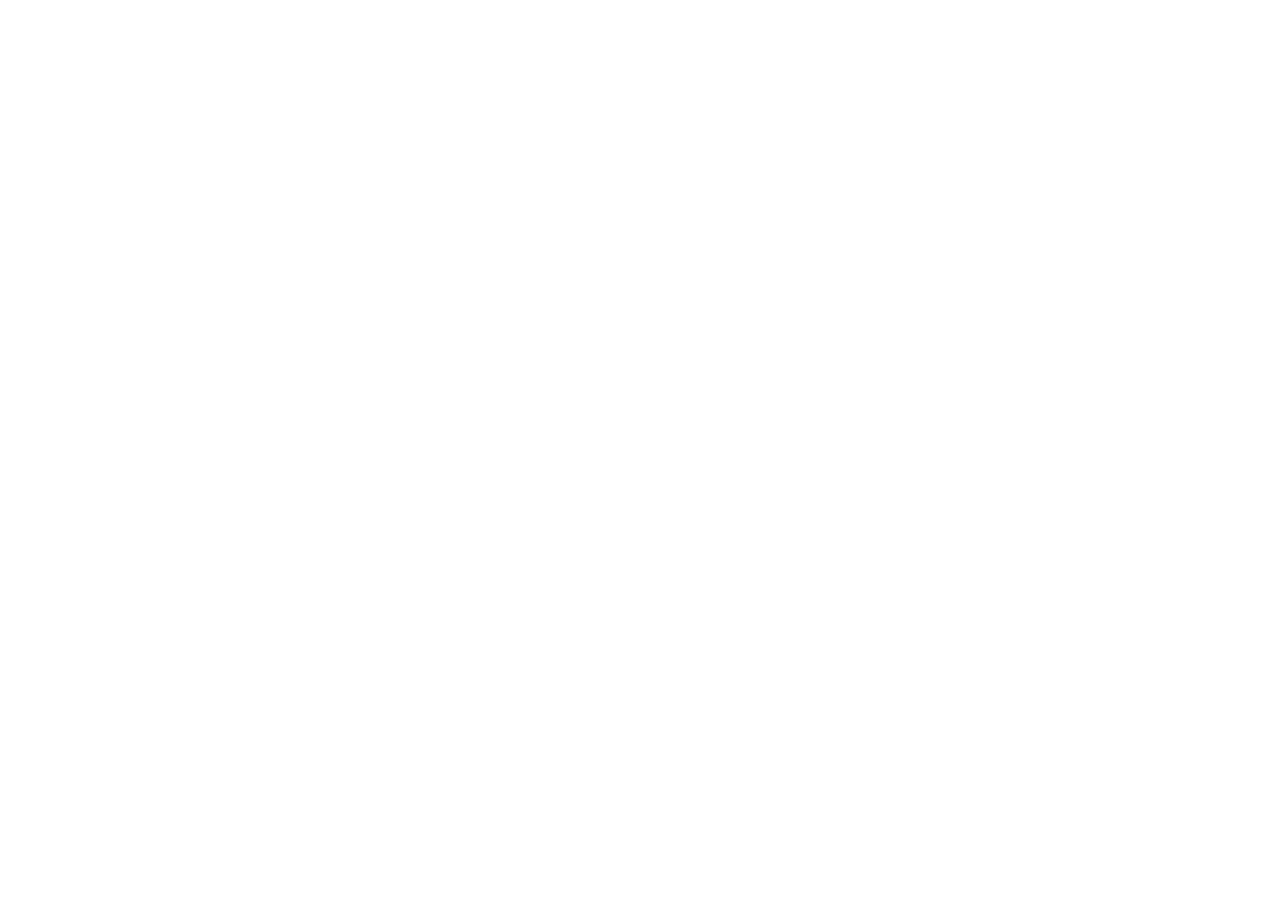
==== contact.html @ 087f8df9 "Modified html files and starting add CSS properties" ====
<!DOCTYPE <!DOCTYPE html>
<html>
<head>
    <meta charset="utf-8" />
    <meta http-equiv="X-UA-Compatible" content="IE=edge">
    <title>Page Title</title>
    <meta name="viewport" content="width=device-width, initial-scale=1">
    <link rel="stylesheet" type="text/css" media="screen" href="assets/css/style.css" />
    <script src="main.js"></script>
</head>
<body>
    
</body>
</html>
---- assets/css/style.css ----
header {
    background-color:#ffffff;
    border:#cccccc;
    font-family:font-family: 'Georgia', Times, Times New Roman, serif;
}
p    {
    color:#777777;
}
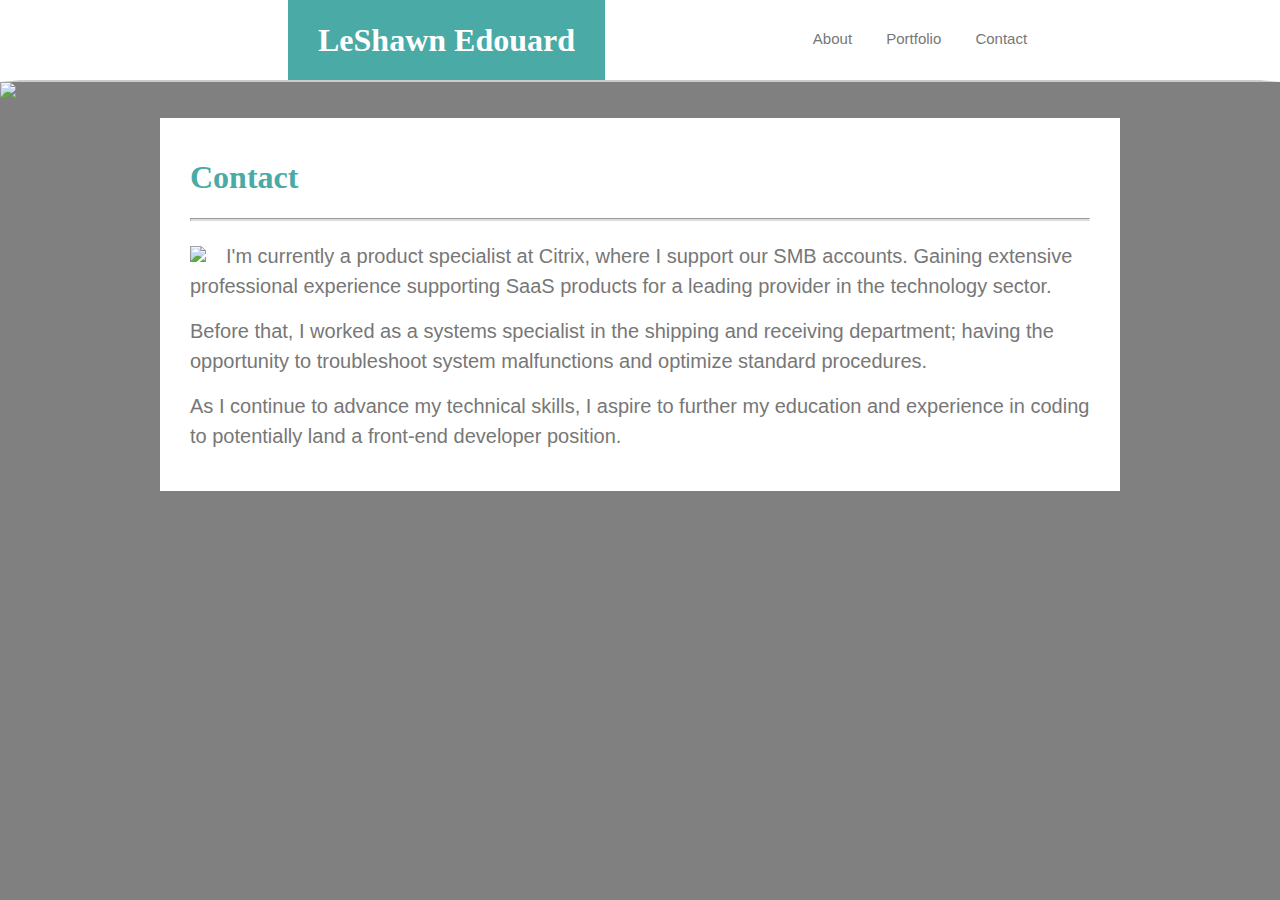
==== commit 9f4fced4: "Copied blueprint html to Portfolio and Contact page" ====
--- a/contact.html
+++ b/contact.html
@@ -3,12 +3,38 @@
 <head>
     <meta charset="utf-8" />
     <meta http-equiv="X-UA-Compatible" content="IE=edge">
-    <title>Page Title</title>
+    <title>Contact</title>
     <meta name="viewport" content="width=device-width, initial-scale=1">
     <link rel="stylesheet" type="text/css" media="screen" href="assets/css/style.css" />
+    <link rel="stylesheet" href="zindex.css">
     <script src="main.js"></script>
 </head>
 <body>
+
+    <div id="header">
     
+        <div id="name"><strong>LeShawn Edouard</strong></div>
+        
+        <div id="header-right">
+            <a href="index.html" target="_self" class="About">About</a>
+            <a href="portfolio.html" target="_blank" class="Portfolio">Portfolio</a>
+            <a href="contact.html" target="_blank" class="Contact">Contact</a>    
+        </div>
+    </div>
+
+    <img src="https://www.toptal.com/designers/subtlepatterns/tiny-squares-pattern/">
+
+    <div id="middle">
+        <h1>Contact</h1>
+
+        <hr>
+
+        <img src="https://media.licdn.com/dms/image/C5603AQFyxFHCx1GUyw/profile-displayphoto-shrink_200_200/0?e=1554940800&v=beta&t=RhmMfVXSX6F5E5WJxNRILof1QL9oDq3vGXuPM7QDJfo" class="image">
+
+        <p>I'm currently a product specialist at Citrix, where I support our SMB accounts. Gaining extensive professional experience supporting SaaS products for a leading provider in the technology sector.</p> 
+        <p>Before that, I worked as a systems specialist in the shipping and receiving department; having the opportunity to troubleshoot system malfunctions and optimize standard procedures.</p> 
+        <p>As I continue to advance my technical skills, I aspire to further my education and experience in coding to potentially land a front-end developer position.</p>
+    </div>
+
 </body>
 </html>--- a/assets/css/style.css
+++ b/assets/css/style.css
@@ -1,8 +1,104 @@
-header {
+*   {box-sizing: border-box;
+}
+body    {
+    background-image:url("assets/images/squares.png");
+    background-color: gray;
+    font-family:'Arial', 'Helvetica Neue', Helvetica, sans-serif;
+    margin:0;
+    overflow:hidden;
+}
+#header  {
+    text-align: none;
+    font-size: 18px;
+    line-height: 25px;
+    background-color: #ffffff;
+    border: 20px solid white;
+    position: relative;
+    height: 82px;
+    border-top-width: 0px;
+    border-bottom-style: solid;
+    border-bottom-width: 2px;
+    border-bottom-color: #cccccc;
+}
+#name   {
+    float: left;
+    padding: 30px;
+    font-size: 32px;
+    line-height: 20px;
+    background-color: #4aaaa5;
+    color: #ffffff;
+    position: absolute;
+    left: 268px;
+    font-family:'Georgia', Times, Times New Roman, serif;
+}
+#header-right {
+    display: block;
+    padding: 29px;
+    color:#777777;
+    line-height: 20px;
+    font-size:15px;
+    float: right;
+    position: inherit;
+    right: 185px;
+    font-family: 'Arial', 'Helvetica Neue', Helvetica, sans-serif;
+    width: 25%;
+    text-align: center;
+}
+#header-right a:hover {
+    background-color: #4aaaa5;
+    color: #ffffff;
+}
+.About  {
+    padding: 15px;
+    color:#777777;
+    text-decoration-line: none;
+}
+.Portfolio  {
+    padding: 15px;
+    color:#777777;
+    text-decoration-line: none;
+}
+.Contact    {
+    padding: 15px;
+    color:#777777;
+    text-decoration-line: none;
+}
+#middle  {
+    padding: 20px 10px;
+    width: 960px;
+    margin: auto;
+    margin-top: 20px;
     background-color:#ffffff;
-    border:#cccccc;
-    font-family:font-family: 'Georgia', Times, Times New Roman, serif;
+    border-color: #dddddd;
 }
-p    {
-    color:#777777;
+p   {
+    font-family: 'Arial', 'Helvetica Neue', Helvetica, sans-serif;
+    color: #777777;
+    font-size: 20px;
+    line-height: 1.5;
+    margin-left: 20px;
+    margin-top: -5px;
 }
+h1  {
+    font-family: 'Georgia', Times, Times New Roman, serif;
+    color: #4aaaa5;
+    margin-left: 20px;
+}
+.image  {
+    float: left;
+    margin-right: 20px;
+    margin-left: 20px;
+}
+hr  {
+    margin-left: 20px;
+    margin-right: 20px;
+    margin-bottom: 25px;
+    border-bottom-color: #dddddd;
+    border-bottom-style: solid;
+    border-bottom-width: 2px;
+}
+.image2 {
+    float left;
+    margin-right: 20px;
+    margin-left: 20px;
+}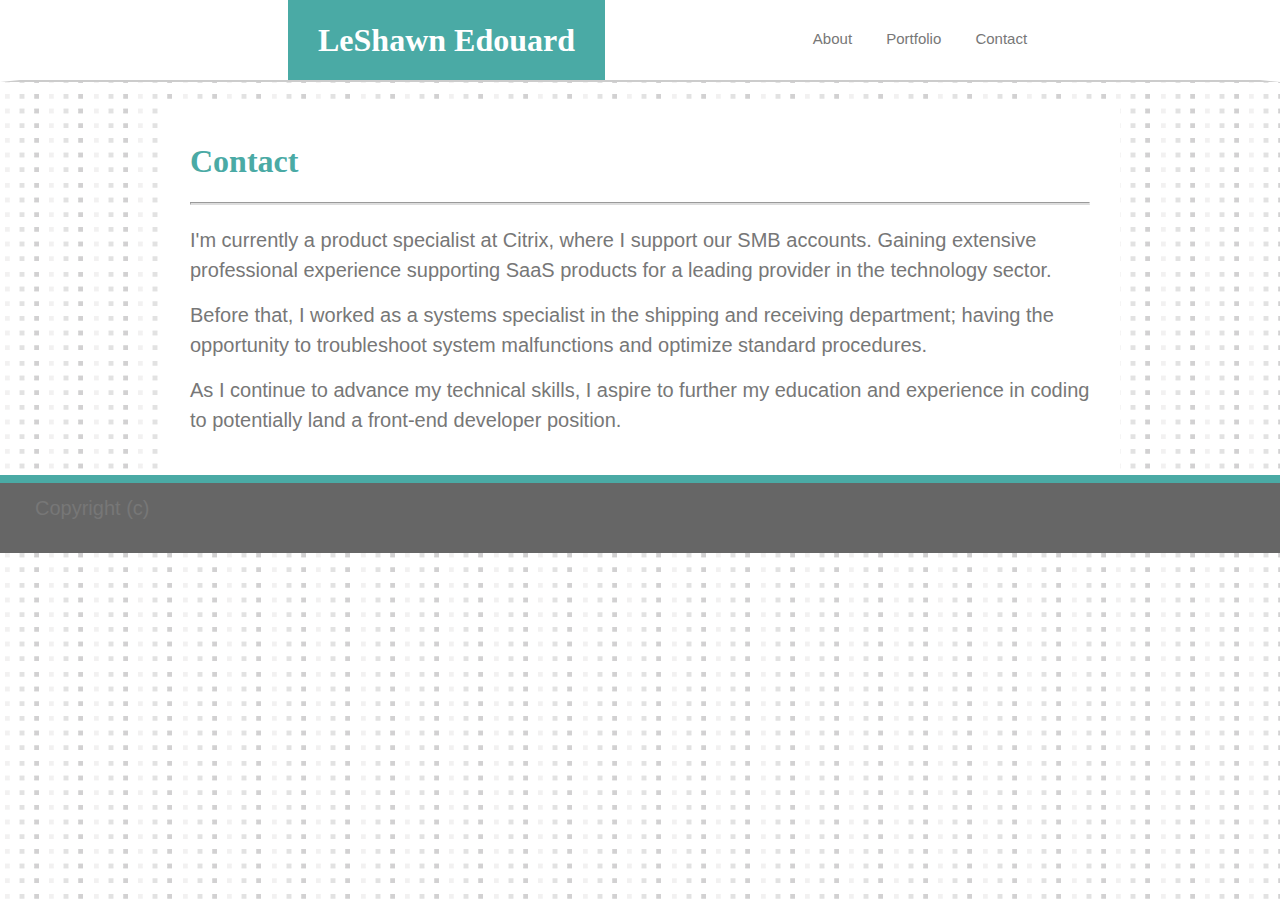
==== commit 0abf0c79: "Added footer to all pages" ====
--- a/contact.html
+++ b/contact.html
@@ -16,25 +16,28 @@
         <div id="name"><strong>LeShawn Edouard</strong></div>
         
         <div id="header-right">
-            <a href="index.html" target="_self" class="About">About</a>
-            <a href="portfolio.html" target="_blank" class="Portfolio">Portfolio</a>
-            <a href="contact.html" target="_blank" class="Contact">Contact</a>    
+            <a href="index.html" class="About">About</a>
+            <a href="portfolio.html" class="Portfolio">Portfolio</a>
+            <a href="contact.html" class="Contact">Contact</a>    
         </div>
     </div>
 
-    <img src="https://www.toptal.com/designers/subtlepatterns/tiny-squares-pattern/">
+    <img src="https://www.toptal.com/designers/subtlepatterns/tiny-squares-pattern/" alt=>
 
     <div id="middle">
         <h1>Contact</h1>
 
         <hr>
 
-        <img src="https://media.licdn.com/dms/image/C5603AQFyxFHCx1GUyw/profile-displayphoto-shrink_200_200/0?e=1554940800&v=beta&t=RhmMfVXSX6F5E5WJxNRILof1QL9oDq3vGXuPM7QDJfo" class="image">
 
         <p>I'm currently a product specialist at Citrix, where I support our SMB accounts. Gaining extensive professional experience supporting SaaS products for a leading provider in the technology sector.</p> 
         <p>Before that, I worked as a systems specialist in the shipping and receiving department; having the opportunity to troubleshoot system malfunctions and optimize standard procedures.</p> 
         <p>As I continue to advance my technical skills, I aspire to further my education and experience in coding to potentially land a front-end developer position.</p>
     </div>
 
+    <footer id="footer">
+        <p>Copyright (c)<p>
+    </footer>
+
 </body>
 </html>--- a/assets/css/style.css
+++ b/assets/css/style.css
@@ -1,7 +1,7 @@
 *   {box-sizing: border-box;
 }
 body    {
-    background-image:url("assets/images/squares.png");
+    background-image:url("../images/tiny-squares.png");
     background-color: gray;
     font-family:'Arial', 'Helvetica Neue', Helvetica, sans-serif;
     margin:0;
@@ -98,7 +98,14 @@
     border-bottom-width: 2px;
 }
 .image2 {
-    float left;
     margin-right: 20px;
     margin-left: 20px;
+}
+#footer {
+    background-color:#666666;
+    /* position: inherit; */
+    border-top-style:solid;
+    border-color:#4aaaa5;
+    border-top-width: 8px;
+    padding: 15px;
 }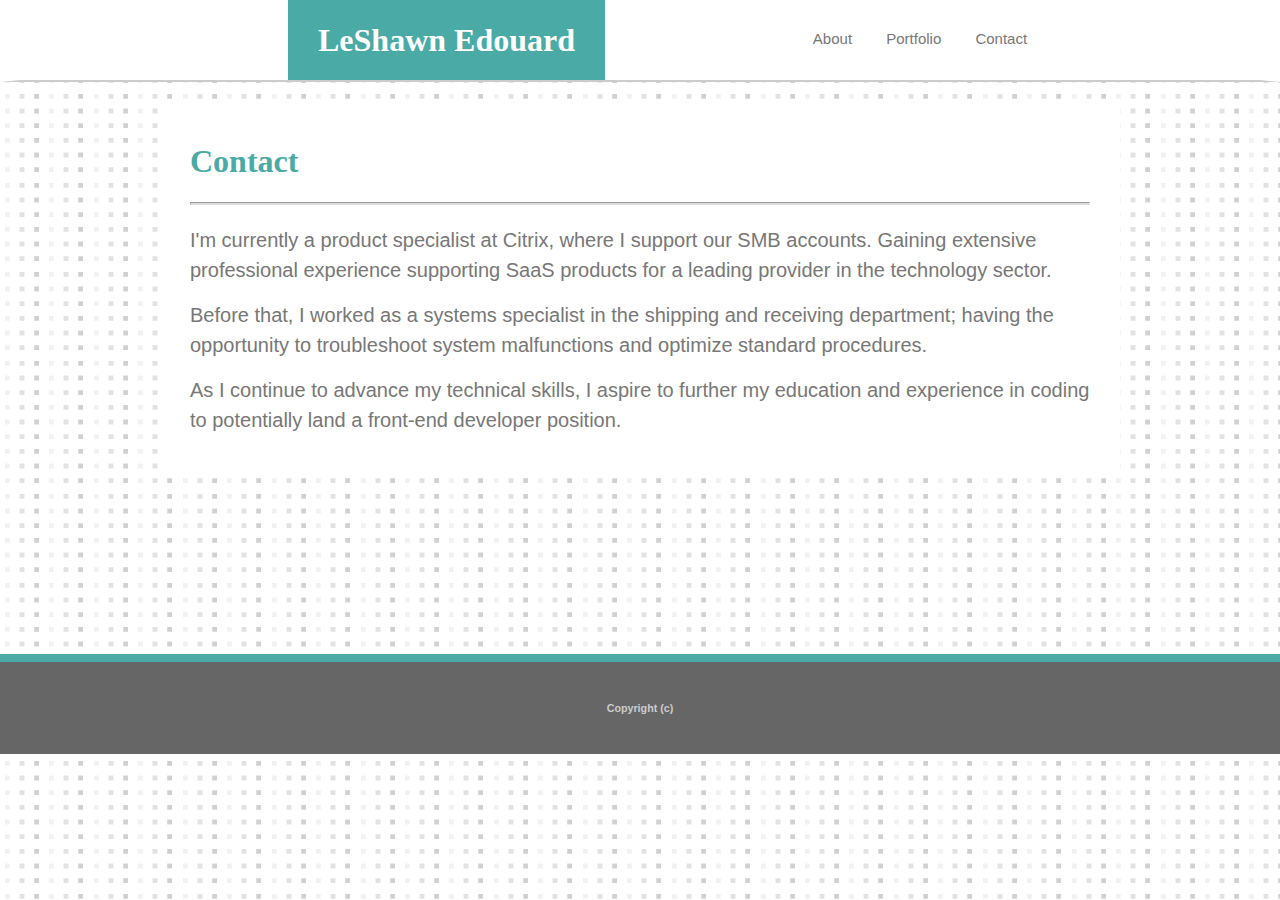
==== commit a27597a7: "Adjusted the margins of the footer" ====
--- a/contact.html
+++ b/contact.html
@@ -35,9 +35,11 @@
         <p>As I continue to advance my technical skills, I aspire to further my education and experience in coding to potentially land a front-end developer position.</p>
     </div>
 
-    <footer id="footer">
-        <p>Copyright (c)<p>
-    </footer>
+    <div id="footer3">
+        <footer>
+            <h6>Copyright (c)</h6>
+        </footer>
+    </div>
 
 </body>
 </html>--- a/assets/css/style.css
+++ b/assets/css/style.css
@@ -101,11 +101,33 @@
     margin-right: 20px;
     margin-left: 20px;
 }
-#footer {
+#footer1 {
     background-color:#666666;
-    /* position: inherit; */
     border-top-style:solid;
     border-color:#4aaaa5;
     border-top-width: 8px;
     padding: 15px;
+    margin-top: 120px;
+    text-align:center;
+    color: #cccccc;
+}
+#footer2 {
+    background-color:#666666;
+    border-top-style:solid;
+    border-color:#4aaaa5;
+    border-top-width: 8px;
+    padding: 15px;
+    margin-top: 120px;
+    text-align:center;
+    color: #cccccc;
+}
+#footer3 {
+    background-color:#666666;
+    border-top-style:solid;
+    border-color:#4aaaa5;
+    border-top-width: 8px;
+    padding: 15px;
+    margin-top: 179px;
+    text-align:center;
+    color: #cccccc;
 }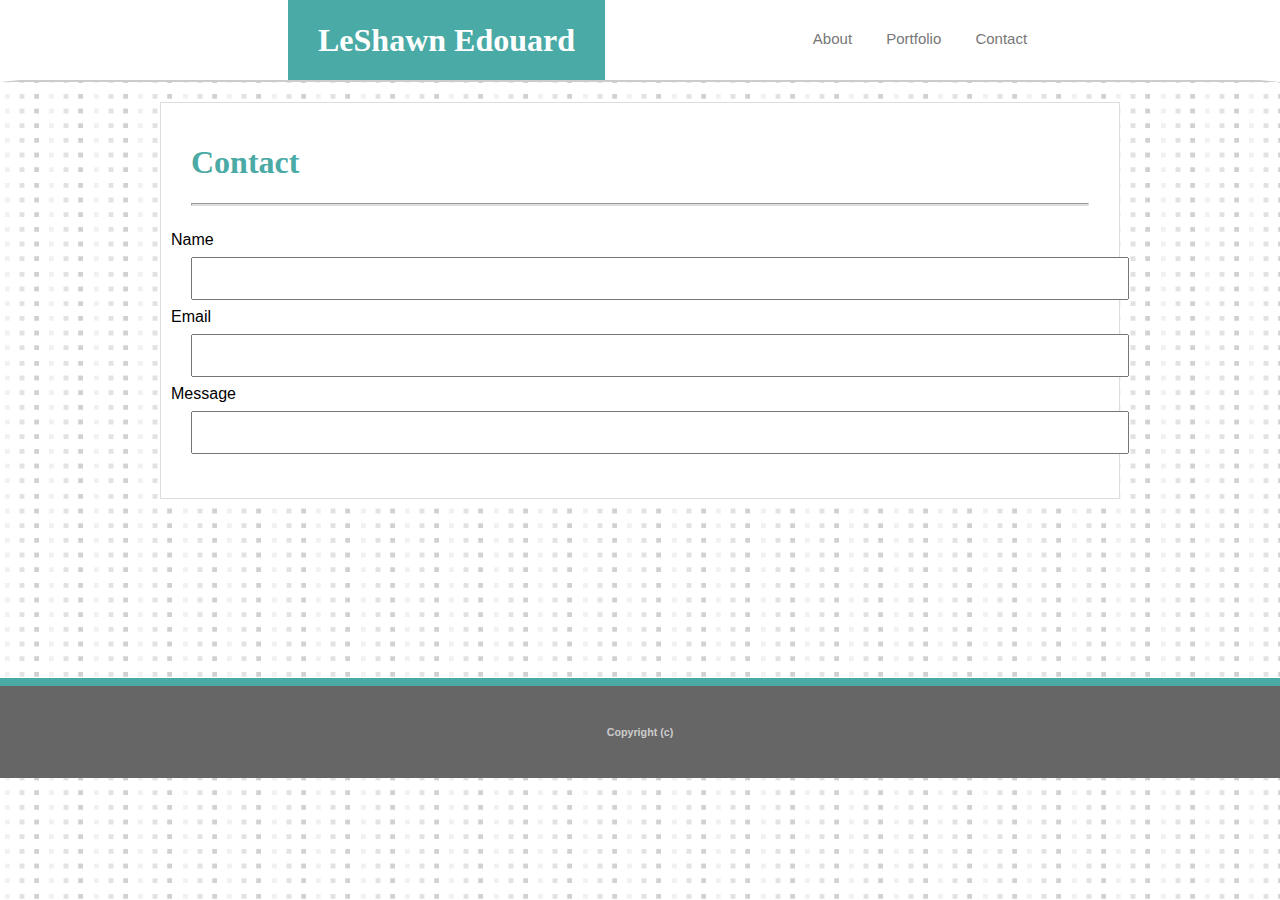
==== commit d8679bcc: "Added form to Contact page" ====
--- a/contact.html
+++ b/contact.html
@@ -29,10 +29,15 @@
 
         <hr>
 
-
-        <p>I'm currently a product specialist at Citrix, where I support our SMB accounts. Gaining extensive professional experience supporting SaaS products for a leading provider in the technology sector.</p> 
-        <p>Before that, I worked as a systems specialist in the shipping and receiving department; having the opportunity to troubleshoot system malfunctions and optimize standard procedures.</p> 
-        <p>As I continue to advance my technical skills, I aspire to further my education and experience in coding to potentially land a front-end developer position.</p>
+        <form>
+            <label for="fname">Name</label>
+            <input type="text" id="fname" name="fname">
+            <label for="lname">Email</label>
+            <input type="text" id="lname" name="lname">
+            <label for="message">Message</label>
+            <input type="text" id="message" name="message">
+        </form>
+        
     </div>
 
     <div id="footer3">
--- a/assets/css/style.css
+++ b/assets/css/style.css
@@ -69,7 +69,9 @@
     margin: auto;
     margin-top: 20px;
     background-color:#ffffff;
+    border-style: solid;
     border-color: #dddddd;
+    border-width: 1px;
 }
 p   {
     font-family: 'Arial', 'Helvetica Neue', Helvetica, sans-serif;
@@ -130,4 +132,12 @@
     margin-top: 179px;
     text-align:center;
     color: #cccccc;
-}+}
+input[type=text] {
+    width: 100%;
+    padding: 12px;
+    margin: 8px;
+    margin-left: 20px;
+    margin-right: 20px;
+    box-sizing: border-box;
+  }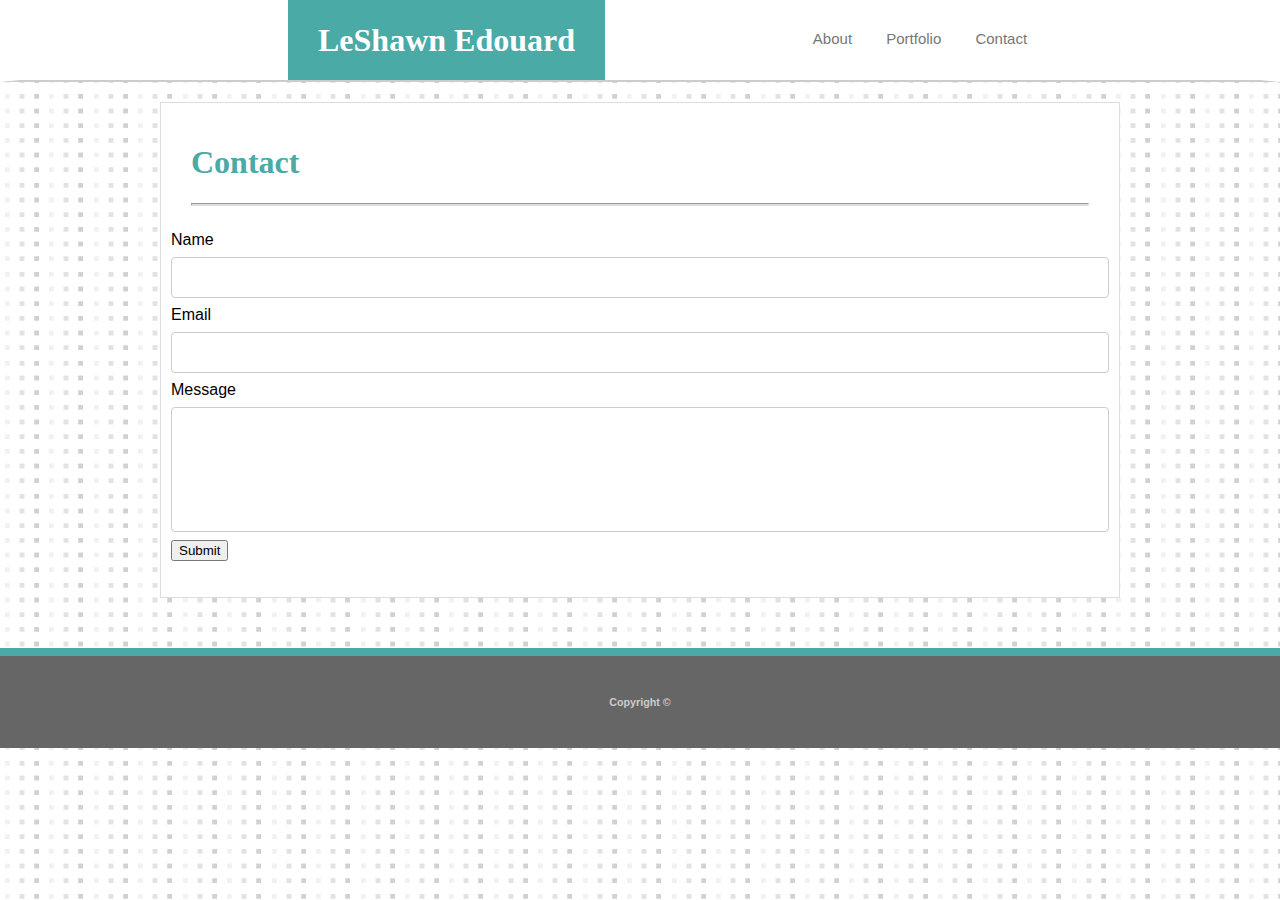
==== commit 482958f0: "Changed form on Contact page" ====
--- a/contact.html
+++ b/contact.html
@@ -36,13 +36,14 @@
             <input type="text" id="lname" name="lname">
             <label for="message">Message</label>
             <input type="text" id="message" name="message">
+            <input type="submit" value="Submit">
         </form>
         
     </div>
 
     <div id="footer3">
         <footer>
-            <h6>Copyright (c)</h6>
+            <h6>Copyright &#169;</h6>
         </footer>
     </div>
 
--- a/assets/css/style.css
+++ b/assets/css/style.css
@@ -129,15 +129,22 @@
     border-color:#4aaaa5;
     border-top-width: 8px;
     padding: 15px;
-    margin-top: 179px;
+    margin-top: 50px;
     text-align:center;
     color: #cccccc;
 }
-input[type=text] {
+input[type=text], select {
     width: 100%;
-    padding: 12px;
-    margin: 8px;
-    margin-left: 20px;
-    margin-right: 20px;
+    padding: 12px 20px;
+    margin: 8px 0;
+    display: inline-block;
+    border: 1px solid #ccc;
+    border-radius: 4px;
     box-sizing: border-box;
-  }+}
+#message    {
+    padding-bottom: 96.5px;
+}
+input[type=submit]:hover {
+background-color: #4aaaa5;
+}